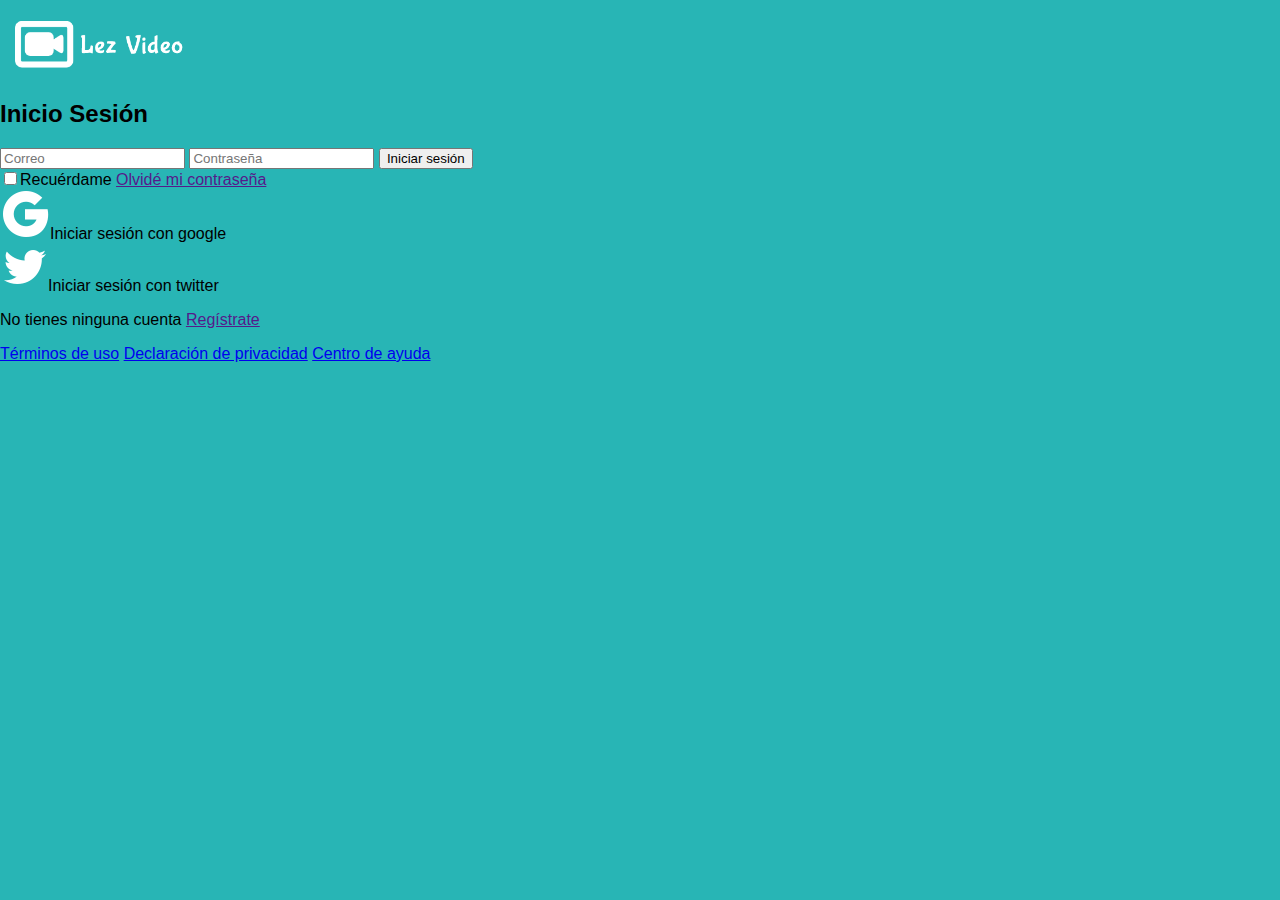
==== login/login.html @ dca5e6df "login.html-structure" ====
<!DOCTYPE html>
<html lang="en">
<head>
  <meta charset="UTF-8">
  <meta http-equiv="X-UA-Compatible" content="IE=edge">
  <meta name="viewport" content="width=device-width, initial-scale=1.0">
  <link rel="stylesheet" href="styles/login.css">
  <title>Login</title>
</head>
<body>
  <header class="header">
    <img class="header__img" src="../img/logo-lez-video.png" alt="logo-lez-video">
  </header>
  <section class="login">
    <section class="login__container">
      <h2>Inicio Sesión</h2>
      <form class="login__container--form" action="">
        <input class="input" type="text" placeholder="Correo">
        <input class="input" type="password" placeholder="Contraseña">
        <button class="button">Iniciar sesión</button>
        <div class="login__container--remember-me">
          <label>
            <input type="checkbox" id="cbox1" value="checkbox">Recuérdame
          </label>
          <a href="">Olvidé mi contraseña</a>
        </div>
      </form>
      <section class="login__container--social-media">
        <div><img src="../img/logo-google.png" alt="logo-google">Iniciar sesión con google</div>
        <div><img src="../img/logo-twitter.png" alt="logo-twitter">Iniciar sesión con twitter</div>
      </section>
      <p class="login__container--register">No tienes ninguna cuenta <a href="">Regístrate</a></p>
    </section>
  </section>
  <footer class="footer">
    <a href="/">Términos de uso</a>
    <a href="/">Declaración de privacidad</a>
    <a href="/">Centro de ayuda</a>
  </footer>
</body>
</html>
---- login/styles/login.css ----
body {
  margin: 0;
  background-color: #28B5B5;
  font-family: 'Mulish', sans-serif;
}
.header {
  background-color: #28B5B5;
  width: 100%;
  height: 80px;
  align-items: center;
}
.header__img {
  width: 170px;
  margin-top: 21px;
  margin-left: 15px;
}
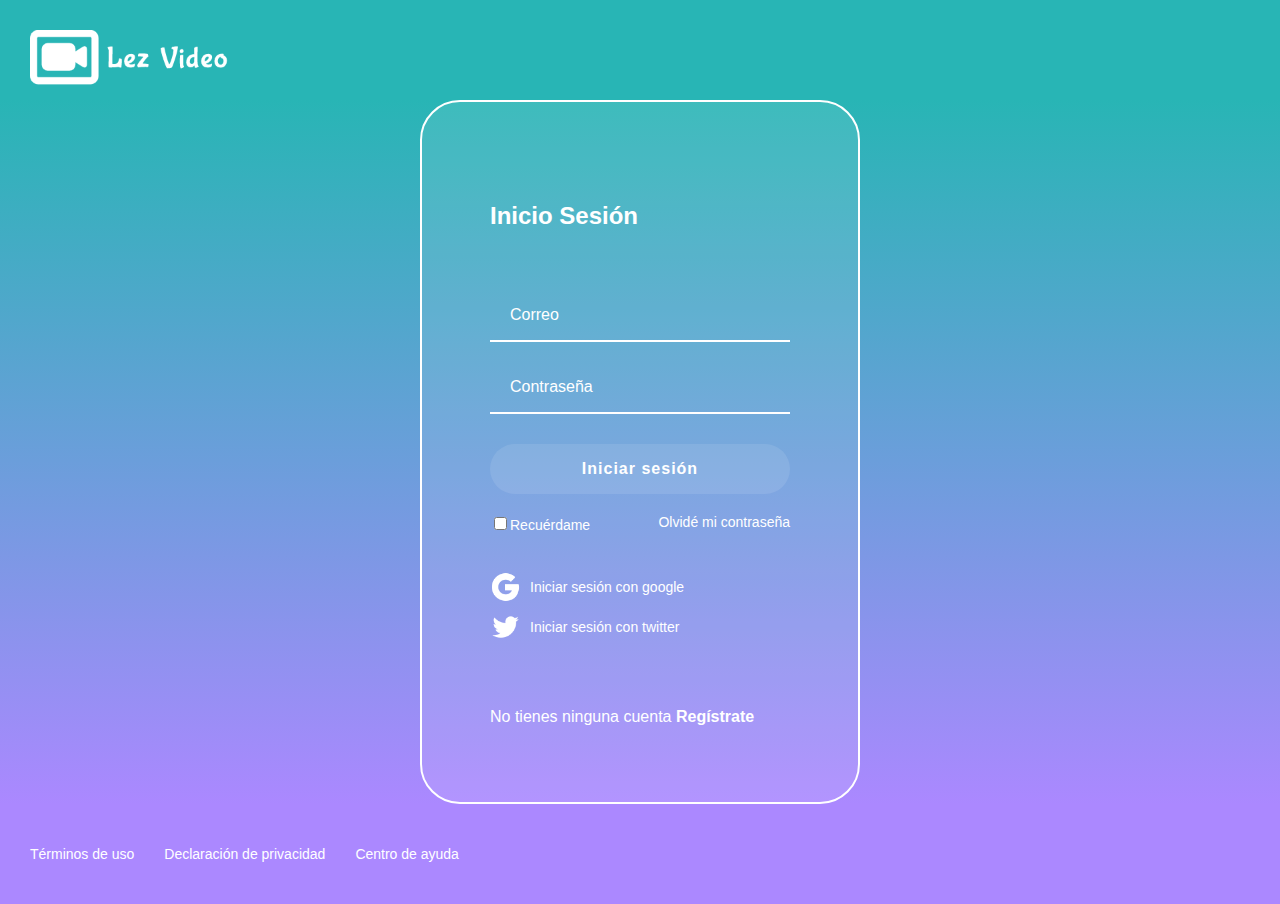
==== commit aa0ce5e2: "styling login.css done :)" ====
--- a/login/login.html
+++ b/login/login.html
@@ -33,9 +33,9 @@
     </section>
   </section>
   <footer class="footer">
-    <a href="/">Términos de uso</a>
-    <a href="/">Declaración de privacidad</a>
-    <a href="/">Centro de ayuda</a>
+    <a href="">Términos de uso</a>
+    <a href="">Declaración de privacidad</a>
+    <a href="">Centro de ayuda</a>
   </footer>
 </body>
 </html>--- a/login/styles/login.css
+++ b/login/styles/login.css
@@ -4,13 +4,122 @@
   font-family: 'Mulish', sans-serif;
 }
 .header {
+  margin-top: 30px;
+  align-items: center;
   background-color: #28B5B5;
+  color: white;
   width: 100%;
-  height: 80px;
-  align-items: center;
+  height: 70px;
 }
 .header__img {
-  width: 170px;
-  margin-top: 21px;
-  margin-left: 15px;
+  width: 200px;
+  margin-left: 30px;
+}
+.login {
+  background: linear-gradient(#28B5B5, #AB88FF);
+  display: flex;
+  align-items: center;
+  justify-content: center;
+  flex-direction: column;
+  padding: 0px 30px;
+  min-height: calc(100vh - 200px);
+}
+.login__container {
+  background-color: rgba(255, 255, 255, 0.1);
+  border: 2px solid white;
+  border-radius: 40px;
+  color: white;
+  padding: 60px 68px 40px;
+  min-height: 600px;
+  width: 300px;
+  display: flex;
+  justify-content: space-around;
+  flex-direction: column;
+}
+.login__container--form {
+  display: flex;
+  flex-direction: column;
+}
+.login__container--form label {
+  font-size: 14px;
+}
+.login__container--remember-me {
+  color: white;
+  display: flex;
+  justify-content: space-between;
+  margin-top: 10px;
+}
+.login__container--remember-me a {
+  color: white;
+  font-size: 14px;
+  text-decoration: none;
+}
+.login__container--remember-me a:hover {
+  text-decoration: underline;
+}
+.login__container--social-media > div {
+  display: flex;
+  align-items: center;
+  font-size: 14px;
+  margin-bottom: 10px;
+}
+.login__container--social-media > div > img {
+  width: 30px;
+  margin-right: 10px;
+}
+.login__container--register a {
+  color: white;
+  font-weight: bold;
+  font-size: 16px;
+  text-decoration: none;
+}
+.login__container--register a:hover {
+  text-decoration: underline;
+}
+.input {
+  background-color: transparent;
+  color: white;
+  border-left: 0px;
+  border-top: 0px;
+  border-right: 0px;
+  border-bottom: 2px solid white;
+  font-family: 'Mulish', sans-serif;
+  font-size: 16px;
+  margin-bottom: 20px;
+  padding: 0px 20px;
+  outline: none;
+  height: 50px;
+}
+::placeholder {
+  color: white;
+}
+.button {
+  background-color: rgba(255, 2555, 255, 0.1);
+  border: none;
+  border-radius: 25px;
+  color: white;
+  cursor: pointer;
+  font-size: 16px;
+  font-weight: bold;
+  font-family: 'Mulish', sans-serif;
+  height: 50px;
+  letter-spacing: 1px;
+  margin: 10px 0px;
+}
+.footer {
+  background-color: #AB88FF;
+  display: flex;
+  align-items: center;
+  height: 100px;
+  width: 100%;
+}
+.footer a {
+  color: white;
+  cursor: pointer;
+  font-size: 14px;
+  padding-left: 30px;
+  text-decoration: none;
+}
+.footer a:hover {
+  text-decoration: underline;
 }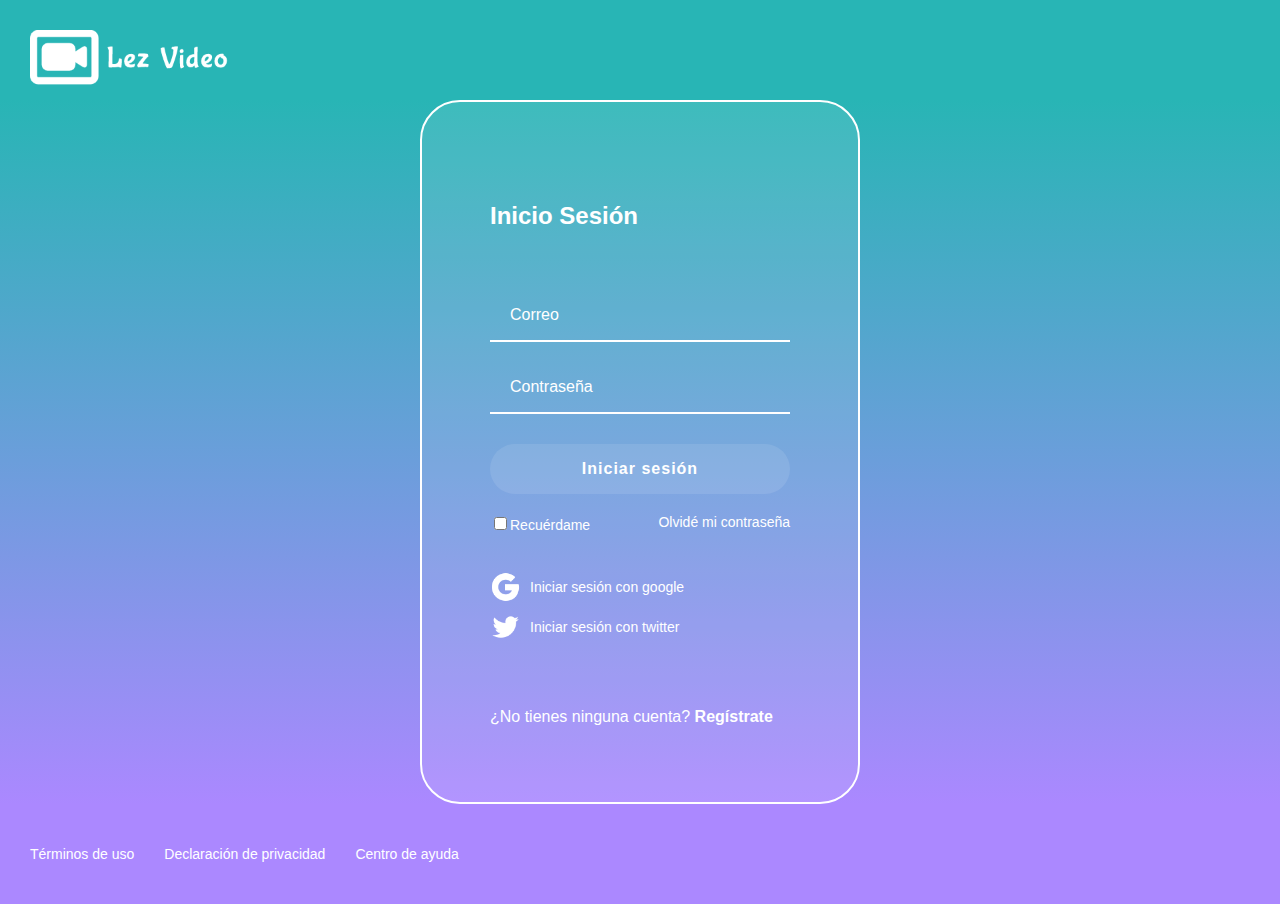
==== commit 8f07dccc: "add media queries into signup and login" ====
--- a/login/login.html
+++ b/login/login.html
@@ -11,7 +11,7 @@
   <header class="header">
     <img class="header__img" src="../img/logo-lez-video.png" alt="logo-lez-video">
   </header>
-  <section class="login">
+  <main class="login">
     <section class="login__container">
       <h2>Inicio Sesión</h2>
       <form class="login__container--form" action="">
@@ -29,9 +29,9 @@
         <div><img src="../img/logo-google.png" alt="logo-google">Iniciar sesión con google</div>
         <div><img src="../img/logo-twitter.png" alt="logo-twitter">Iniciar sesión con twitter</div>
       </section>
-      <p class="login__container--register">No tienes ninguna cuenta <a href="">Regístrate</a></p>
+      <p class="login__container--register">¿No tienes ninguna cuenta? <a href="">Regístrate</a></p>
     </section>
-  </section>
+  </main>
   <footer class="footer">
     <a href="">Términos de uso</a>
     <a href="">Declaración de privacidad</a>
--- a/login/styles/login.css
+++ b/login/styles/login.css
@@ -122,4 +122,16 @@
 }
 .footer a:hover {
   text-decoration: underline;
-}+}
+@media only screen and  (max-width: 600px) {
+  .login__container {
+    background-color: transparent;
+    border: none;
+    padding: 0px;
+    width: 100%;
+  }
+  .footer {
+    align-items: flex-start;
+    flex-direction: column;
+  }
+}
